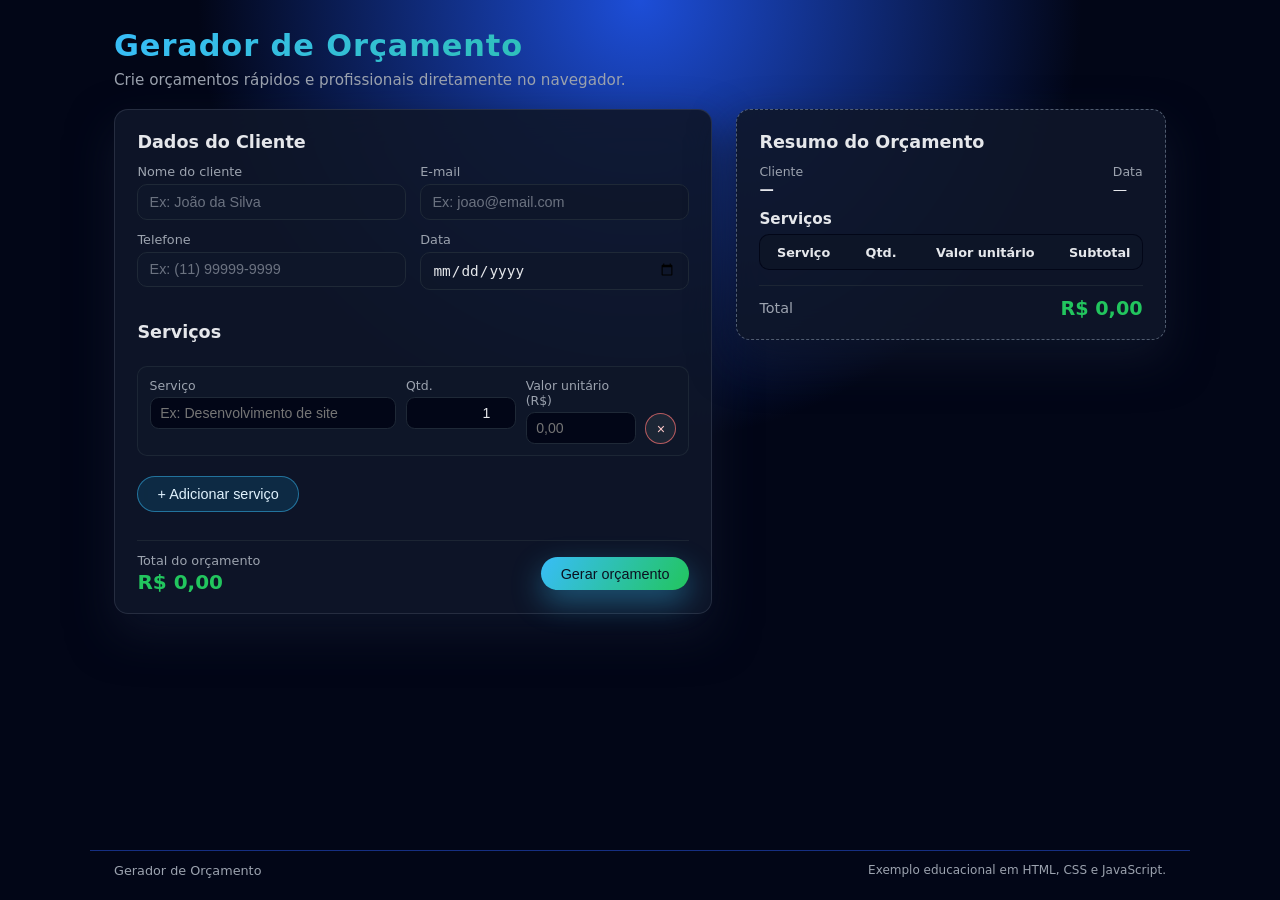
==== index.html @ c59b849d "v1" ====
<!DOCTYPE html>
<html lang="pt-BR">
<head>
  <meta charset="UTF-8" />
  <meta name="viewport" content="width=device-width, initial-scale=1.0" />
  <title>Gerador de Orçamento</title>
  <link rel="stylesheet" href="style.css" />
</head>
<body>
  <header class="header">
    <div class="container header__content">
      <h1 class="logo">Gerador de Orçamento</h1>
      <p class="subtitle">Crie orçamentos rápidos e profissionais diretamente no navegador.</p>
    </div>
  </header>

  <main class="main container">
    <section class="card">
      <h2 class="card__title">Dados do Cliente</h2>
      <form id="budget-form" class="form">
        <div class="form__row">
          <div class="form__group">
            <label for="client-name">Nome do cliente</label>
            <input type="text" id="client-name" name="clientName" placeholder="Ex: João da Silva" required />
          </div>
          <div class="form__group">
            <label for="client-email">E-mail</label>
            <input type="email" id="client-email" name="clientEmail" placeholder="Ex: joao@email.com" />
          </div>
        </div>

        <div class="form__row">
          <div class="form__group">
            <label for="client-phone">Telefone</label>
            <input type="tel" id="client-phone" name="clientPhone" placeholder="Ex: (11) 99999-9999" />
          </div>
          <div class="form__group">
            <label for="budget-date">Data</label>
            <input type="date" id="budget-date" name="budgetDate" />
          </div>
        </div>

        <h2 class="card__title card__title--spaced">Serviços</h2>

        <div id="services-list" class="services">
          <!-- Linha de serviço adicionada via JS como template inicial -->
        </div>

        <button type="button" id="add-service" class="btn btn--secondary">
          + Adicionar serviço
        </button>

        <div class="total">
          <div class="total__info">
            <span class="total__label">Total do orçamento</span>
            <strong id="total-amount" class="total__value">R$ 0,00</strong>
          </div>
          <button type="submit" class="btn btn--primary">
            Gerar orçamento
          </button>
        </div>
      </form>
    </section>

    <section id="budget-result" class="card card--result" aria-live="polite">
      <h2 class="card__title">Resumo do Orçamento</h2>
      <div class="result__header">
        <div>
          <p class="result__label">Cliente</p>
          <p id="result-client-name" class="result__value result__value--strong">—</p>
        </div>
        <div>
          <p class="result__label">Data</p>
          <p id="result-date" class="result__value">—</p>
        </div>
      </div>

      <div class="result__services">
        <h3 class="result__subtitle">Serviços</h3>
        <table class="result__table">
          <thead>
            <tr>
              <th>Serviço</th>
              <th class="align-right">Qtd.</th>
              <th class="align-right">Valor unitário</th>
              <th class="align-right">Subtotal</th>
            </tr>
          </thead>
          <tbody id="result-services-body">
            <!-- Linhas de serviços geradas via JS -->
          </tbody>
        </table>
      </div>

      <div class="result__footer">
        <span class="result__total-label">Total</span>
        <strong id="result-total" class="result__total-value">R$ 0,00</strong>
      </div>
    </section>
  </main>

  <footer class="footer">
    <div class="container footer__content">
      <span>Gerador de Orçamento</span>
      <span class="footer__small">Exemplo educacional em HTML, CSS e JavaScript.</span>
    </div>
  </footer>

  <script src="script.js"></script>
</body>
</html>
---- style.css ----
*,
*::before,
*::after {
  box-sizing: border-box;
}

:root {
  --bg: #0f172a;
  --bg-soft: #111827;
  --card: #020617;
  --primary: #0ea5e9;
  --primary-soft: rgba(14, 165, 233, 0.15);
  --accent: #22c55e;
  --text: #e5e7eb;
  --text-soft: #9ca3af;
  --border: #1f2937;
  --danger: #ef4444;
  --radius-lg: 14px;
  --radius-md: 10px;
  --shadow-soft: 0 20px 45px rgba(15, 23, 42, 0.8);
}

html,
body {
  margin: 0;
  padding: 0;
  font-family: system-ui, -apple-system, BlinkMacSystemFont, "Segoe UI", sans-serif;
  background: radial-gradient(circle at top, #1d4ed8 0, #020617 40%, #020617 100%);
  color: var(--text);
  min-height: 100vh;
}

body {
  display: flex;
  flex-direction: column;
}

.container {
  width: 100%;
  max-width: 1100px;
  margin: 0 auto;
  padding: 0 1.5rem;
}

.header {
  padding: 1.75rem 0 1.25rem;
}

.header__content {
  display: flex;
  flex-direction: column;
  gap: 0.5rem;
}

.logo {
  margin: 0;
  font-size: 1.9rem;
  letter-spacing: 0.03em;
  background: linear-gradient(120deg, #38bdf8, #22c55e);
  -webkit-background-clip: text;
  background-clip: text;
  color: transparent;
}

.subtitle {
  margin: 0;
  color: var(--text-soft);
  font-size: 0.95rem;
}

.main {
  flex: 1;
  display: flex;
  flex-direction: column;
  gap: 1.5rem;
  padding-bottom: 2rem;
}

.card {
  background: rgba(15, 23, 42, 0.9);
  border-radius: var(--radius-lg);
  border: 1px solid rgba(148, 163, 184, 0.18);
  box-shadow: var(--shadow-soft);
  padding: 1.4rem 1.4rem 1.2rem;
  backdrop-filter: blur(18px);
}

.card--result {
  border-style: dashed;
  border-color: rgba(148, 163, 184, 0.5);
}

.card__title {
  margin: 0 0 0.75rem;
  font-size: 1.1rem;
  font-weight: 600;
  display: flex;
  align-items: center;
  gap: 0.4rem;
}

.card__title--spaced {
  margin-top: 1.25rem;
}

.form {
  display: flex;
  flex-direction: column;
  gap: 0.75rem;
}

.form__row {
  display: flex;
  flex-wrap: wrap;
  gap: 0.9rem;
}

.form__group {
  flex: 1 1 220px;
  display: flex;
  flex-direction: column;
  gap: 0.3rem;
}

.form__group label {
  font-size: 0.8rem;
  color: var(--text-soft);
}

.form__group input {
  padding: 0.55rem 0.7rem;
  border-radius: var(--radius-md);
  border: 1px solid var(--border);
  background: rgba(15, 23, 42, 0.9);
  color: var(--text);
  font-size: 0.9rem;
  outline: none;
  transition: border-color 0.15s ease, box-shadow 0.15s ease, background 0.15s ease;
}

.form__group input::placeholder {
  color: #6b7280;
}

.form__group input:focus {
  border-color: var(--primary);
  box-shadow: 0 0 0 1px rgba(56, 189, 248, 0.3);
  background: rgba(15, 23, 42, 1);
}

.services {
  display: flex;
  flex-direction: column;
  gap: 0.6rem;
}

.service-row {
  display: flex;
  flex-wrap: wrap;
  gap: 0.6rem;
  padding: 0.7rem;
  border-radius: var(--radius-md);
  background: rgba(15, 23, 42, 0.9);
  border: 1px solid rgba(31, 41, 55, 0.9);
}

.service-row__field {
  display: flex;
  flex-direction: column;
  gap: 0.25rem;
  flex: 1 1 180px;
}

.service-row__field--small {
  max-width: 110px;
}

.service-row__field label {
  font-size: 0.78rem;
  color: var(--text-soft);
}

.service-row__field input {
  padding: 0.45rem 0.6rem;
  border-radius: 0.55rem;
  border: 1px solid var(--border);
  background: #020617;
  color: var(--text);
  font-size: 0.88rem;
}

.service-row__field input[type="number"] {
  text-align: right;
}

.service-row__actions {
  display: flex;
  flex-direction: column;
  justify-content: flex-end;
}

.btn {
  border-radius: 999px;
  border: none;
  cursor: pointer;
  font-size: 0.9rem;
  font-weight: 500;
  padding: 0.55rem 1.2rem;
  display: inline-flex;
  align-items: center;
  justify-content: center;
  gap: 0.35rem;
  transition: background 0.15s ease, box-shadow 0.15s ease, transform 0.08s ease, opacity 0.15s ease;
  white-space: nowrap;
}

.btn--primary {
  background: linear-gradient(120deg, #38bdf8, #22c55e);
  color: #0b1120;
  box-shadow: 0 12px 30px rgba(56, 189, 248, 0.4);
}

.btn--primary:hover {
  transform: translateY(-1px);
  box-shadow: 0 16px 36px rgba(56, 189, 248, 0.5);
}

.btn--secondary {
  background: var(--primary-soft);
  color: #e0f2fe;
  border: 1px solid rgba(56, 189, 248, 0.5);
  margin-top: 0.5rem;
  align-self: flex-start;
}

.btn--secondary:hover {
  background: rgba(56, 189, 248, 0.18);
}

.btn--icon {
  padding-inline: 0.65rem;
  padding-block: 0.4rem;
  background: rgba(31, 41, 55, 0.9);
  color: #fecaca;
  border-radius: 999px;
  border: 1px solid rgba(248, 113, 113, 0.7);
}

.btn--icon:hover {
  background: rgba(248, 113, 113, 0.1);
}

.btn:active {
  transform: translateY(0);
  box-shadow: none;
}

.total {
  margin-top: 1rem;
  padding-top: 0.75rem;
  border-top: 1px solid rgba(31, 41, 55, 0.85);
  display: flex;
  flex-wrap: wrap;
  align-items: center;
  gap: 0.75rem;
  justify-content: space-between;
}

.total__info {
  display: flex;
  flex-direction: column;
  gap: 0.15rem;
}

.total__label {
  font-size: 0.8rem;
  color: var(--text-soft);
}

.total__value {
  font-size: 1.25rem;
  color: var(--accent);
}

.footer {
  padding: 1rem 0 1.4rem;
  font-size: 0.8rem;
  color: var(--text-soft);
}

.footer__content {
  display: flex;
  justify-content: space-between;
  align-items: center;
  gap: 0.5rem;
  border-top: 1px solid rgba(30, 64, 175, 0.7);
  padding-top: 0.75rem;
}

.footer__small {
  font-size: 0.75rem;
}

.result__header {
  display: flex;
  flex-wrap: wrap;
  justify-content: space-between;
  gap: 0.75rem;
  margin-bottom: 0.8rem;
}

.result__label {
  margin: 0;
  font-size: 0.78rem;
  color: var(--text-soft);
}

.result__value {
  margin: 0.1rem 0 0;
  font-size: 0.9rem;
}

.result__value--strong {
  font-weight: 600;
}

.result__subtitle {
  margin: 0 0 0.4rem;
  font-size: 0.95rem;
}

.result__table {
  width: 100%;
  border-collapse: collapse;
  border-radius: var(--radius-md);
  overflow: hidden;
  background: #020617;
  border: 1px solid rgba(31, 41, 55, 0.9);
}

.result__table th,
.result__table td {
  padding: 0.6rem 0.7rem;
  font-size: 0.8rem;
}

.result__table thead {
  background: rgba(15, 23, 42, 0.9);
}

.result__table tbody tr:nth-child(odd) {
  background: #020617;
}

.result__table tbody tr:nth-child(even) {
  background: #020617;
}

.align-right {
  text-align: right;
}

.result__footer {
  margin-top: 0.9rem;
  padding-top: 0.7rem;
  border-top: 1px solid rgba(31, 41, 55, 0.85);
  display: flex;
  justify-content: space-between;
  align-items: center;
}

.result__total-label {
  font-size: 0.9rem;
  color: var(--text-soft);
}

.result__total-value {
  font-size: 1.2rem;
  color: var(--accent);
}

@media (min-width: 900px) {
  .main {
    flex-direction: row;
    align-items: flex-start;
  }

  .card {
    flex: 1;
  }

  .card--result {
    max-width: 430px;
  }
}

@media (max-width: 480px) {
  .card {
    padding: 1.1rem 1rem;
  }

  .header__content {
    text-align: left;
  }

  .logo {
    font-size: 1.6rem;
  }

  .footer__content {
    flex-direction: column;
    align-items: flex-start;
  }
}
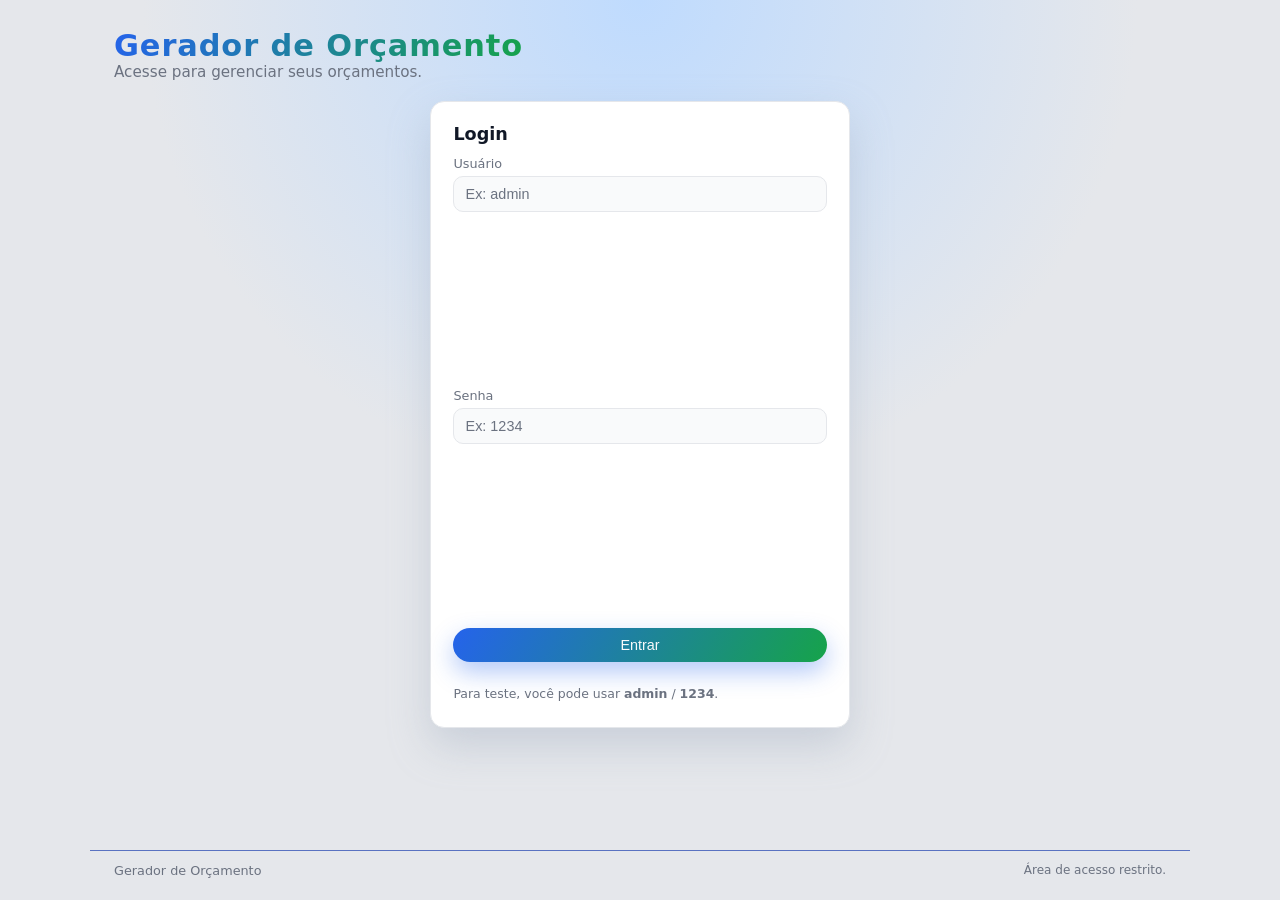
==== commit 03bdd890: "V1.1" ====
--- a/index.html
+++ b/index.html
@@ -9,8 +9,13 @@
 <body>
   <header class="header">
     <div class="container header__content">
-      <h1 class="logo">Gerador de Orçamento</h1>
-      <p class="subtitle">Crie orçamentos rápidos e profissionais diretamente no navegador.</p>
+      <div>
+        <h1 class="logo">Gerador de Orçamento</h1>
+        <p class="subtitle">Crie, salve, consulte e imprima seus orçamentos.</p>
+      </div>
+      <button type="button" id="logout-button" class="btn btn--ghost">
+        Sair
+      </button>
     </div>
   </header>
 
@@ -55,9 +60,14 @@
             <span class="total__label">Total do orçamento</span>
             <strong id="total-amount" class="total__value">R$ 0,00</strong>
           </div>
-          <button type="submit" class="btn btn--primary">
-            Gerar orçamento
-          </button>
+          <div class="total__actions">
+            <button type="button" id="print-budget" class="btn btn--light">
+              PDF / Imprimir
+            </button>
+            <button type="submit" class="btn btn--primary">
+              Gerar e salvar
+            </button>
+          </div>
         </div>
       </form>
     </section>
@@ -93,8 +103,21 @@
       </div>
 
       <div class="result__footer">
-        <span class="result__total-label">Total</span>
-        <strong id="result-total" class="result__total-value">R$ 0,00</strong>
+        <div class="result__footer-left">
+          <span class="result__total-label">Total</span>
+          <strong id="result-total" class="result__total-value">R$ 0,00</strong>
+        </div>
+        <button type="button" id="download-txt" class="btn btn--light btn--small">
+          Baixar TXT
+        </button>
+      </div>
+
+      <div class="history">
+        <h3 class="history__title">Histórico de orçamentos</h3>
+        <p class="history__hint">Selecione um orçamento salvo para visualizar e imprimir novamente.</p>
+        <ul id="history-list" class="history__list">
+          <!-- Itens de histórico gerados via JS -->
+        </ul>
       </div>
     </section>
   </main>
--- a/style.css
+++ b/style.css
@@ -5,15 +5,15 @@
 }
 
 :root {
-  --bg: #0f172a;
-  --bg-soft: #111827;
-  --card: #020617;
-  --primary: #0ea5e9;
-  --primary-soft: rgba(14, 165, 233, 0.15);
-  --accent: #22c55e;
-  --text: #e5e7eb;
-  --text-soft: #9ca3af;
-  --border: #1f2937;
+  --bg: #f5f7fb;
+  --bg-soft: #edf2ff;
+  --card: #ffffff;
+  --primary: #2563eb;
+  --primary-soft: rgba(37, 99, 235, 0.1);
+  --accent: #16a34a;
+  --text: #111827;
+  --text-soft: #6b7280;
+  --border: #e5e7eb;
   --danger: #ef4444;
   --radius-lg: 14px;
   --radius-md: 10px;
@@ -25,7 +25,7 @@
   margin: 0;
   padding: 0;
   font-family: system-ui, -apple-system, BlinkMacSystemFont, "Segoe UI", sans-serif;
-  background: radial-gradient(circle at top, #1d4ed8 0, #020617 40%, #020617 100%);
+  background: radial-gradient(circle at top, #bfdbfe 0, #e5e7eb 45%, #e5e7eb 100%);
   color: var(--text);
   min-height: 100vh;
 }
@@ -48,15 +48,17 @@
 
 .header__content {
   display: flex;
-  flex-direction: column;
-  gap: 0.5rem;
+  flex-direction: row;
+  justify-content: space-between;
+  align-items: center;
+  gap: 1rem;
 }
 
 .logo {
   margin: 0;
   font-size: 1.9rem;
   letter-spacing: 0.03em;
-  background: linear-gradient(120deg, #38bdf8, #22c55e);
+  background: linear-gradient(120deg, #2563eb, #16a34a);
   -webkit-background-clip: text;
   background-clip: text;
   color: transparent;
@@ -77,12 +79,11 @@
 }
 
 .card {
-  background: rgba(15, 23, 42, 0.9);
+  background: var(--card);
   border-radius: var(--radius-lg);
-  border: 1px solid rgba(148, 163, 184, 0.18);
-  box-shadow: var(--shadow-soft);
+  border: 1px solid var(--border);
+  box-shadow: 0 18px 40px rgba(148, 163, 184, 0.35);
   padding: 1.4rem 1.4rem 1.2rem;
-  backdrop-filter: blur(18px);
 }
 
 .card--result {
@@ -131,7 +132,7 @@
   padding: 0.55rem 0.7rem;
   border-radius: var(--radius-md);
   border: 1px solid var(--border);
-  background: rgba(15, 23, 42, 0.9);
+  background: #f9fafb;
   color: var(--text);
   font-size: 0.9rem;
   outline: none;
@@ -152,6 +153,7 @@
   display: flex;
   flex-direction: column;
   gap: 0.6rem;
+  margin-top: 0.35rem;
 }
 
 .service-row {
@@ -160,8 +162,8 @@
   gap: 0.6rem;
   padding: 0.7rem;
   border-radius: var(--radius-md);
-  background: rgba(15, 23, 42, 0.9);
-  border: 1px solid rgba(31, 41, 55, 0.9);
+  background: #f9fafb;
+  border: 1px solid var(--border);
 }
 
 .service-row__field {
@@ -184,7 +186,7 @@
   padding: 0.45rem 0.6rem;
   border-radius: 0.55rem;
   border: 1px solid var(--border);
-  background: #020617;
+  background: #ffffff;
   color: var(--text);
   font-size: 0.88rem;
 }
@@ -215,39 +217,67 @@
 }
 
 .btn--primary {
-  background: linear-gradient(120deg, #38bdf8, #22c55e);
-  color: #0b1120;
-  box-shadow: 0 12px 30px rgba(56, 189, 248, 0.4);
+  background: linear-gradient(120deg, #2563eb, #16a34a);
+  color: #f9fafb;
+  box-shadow: 0 10px 24px rgba(37, 99, 235, 0.35);
 }
 
 .btn--primary:hover {
   transform: translateY(-1px);
-  box-shadow: 0 16px 36px rgba(56, 189, 248, 0.5);
+  box-shadow: 0 14px 32px rgba(37, 99, 235, 0.4);
 }
 
 .btn--secondary {
   background: var(--primary-soft);
-  color: #e0f2fe;
-  border: 1px solid rgba(56, 189, 248, 0.5);
+  color: #1d4ed8;
+  border: 1px solid rgba(37, 99, 235, 0.4);
   margin-top: 0.5rem;
   align-self: flex-start;
 }
 
 .btn--secondary:hover {
-  background: rgba(56, 189, 248, 0.18);
+  background: rgba(37, 99, 235, 0.16);
 }
 
 .btn--icon {
   padding-inline: 0.65rem;
   padding-block: 0.4rem;
-  background: rgba(31, 41, 55, 0.9);
-  color: #fecaca;
+  background: #fef2f2;
+  color: #b91c1c;
   border-radius: 999px;
   border: 1px solid rgba(248, 113, 113, 0.7);
 }
 
 .btn--icon:hover {
-  background: rgba(248, 113, 113, 0.1);
+  background: rgba(248, 113, 113, 0.15);
+}
+
+.btn--light {
+  background: #ffffff;
+  color: #1f2937;
+  border: 1px solid var(--border);
+  box-shadow: 0 6px 16px rgba(148, 163, 184, 0.25);
+}
+
+.btn--light:hover {
+  background: #f9fafb;
+}
+
+.btn--ghost {
+  background: transparent;
+  color: #6b7280;
+  border: 1px solid transparent;
+  padding-inline: 0.9rem;
+}
+
+.btn--ghost:hover {
+  border-color: var(--border);
+  background: rgba(148, 163, 184, 0.12);
+}
+
+.btn--small {
+  padding: 0.45rem 0.9rem;
+  font-size: 0.8rem;
 }
 
 .btn:active {
@@ -280,6 +310,12 @@
 .total__value {
   font-size: 1.25rem;
   color: var(--accent);
+}
+
+.total__actions {
+  display: flex;
+  gap: 0.5rem;
+  flex-wrap: wrap;
 }
 
 .footer {
@@ -334,8 +370,8 @@
   border-collapse: collapse;
   border-radius: var(--radius-md);
   overflow: hidden;
-  background: #020617;
-  border: 1px solid rgba(31, 41, 55, 0.9);
+  background: #ffffff;
+  border: 1px solid var(--border);
 }
 
 .result__table th,
@@ -345,15 +381,15 @@
 }
 
 .result__table thead {
-  background: rgba(15, 23, 42, 0.9);
+  background: #eff6ff;
 }
 
 .result__table tbody tr:nth-child(odd) {
-  background: #020617;
+  background: #ffffff;
 }
 
 .result__table tbody tr:nth-child(even) {
-  background: #020617;
+  background: #f9fafb;
 }
 
 .align-right {
@@ -379,6 +415,116 @@
   color: var(--accent);
 }
 
+.result__footer-left {
+  display: flex;
+  flex-direction: column;
+  gap: 0.25rem;
+}
+
+.history {
+  margin-top: 1.2rem;
+  padding-top: 0.9rem;
+  border-top: 1px solid var(--border);
+}
+
+.history__title {
+  margin: 0 0 0.25rem;
+  font-size: 0.92rem;
+}
+
+.history__hint {
+  margin: 0 0 0.45rem;
+  font-size: 0.78rem;
+  color: var(--text-soft);
+}
+
+.history__list {
+  list-style: none;
+  padding: 0;
+  margin: 0;
+  display: flex;
+  flex-direction: column;
+  gap: 0.35rem;
+  max-height: 220px;
+  overflow-y: auto;
+}
+
+.history__item {
+  display: flex;
+  justify-content: space-between;
+  align-items: center;
+  gap: 0.5rem;
+  padding: 0.45rem 0.6rem;
+  border-radius: 999px;
+  background: #f3f4f6;
+  font-size: 0.78rem;
+}
+
+.history__item-main {
+  display: flex;
+  flex-direction: column;
+}
+
+.history__client {
+  font-weight: 500;
+}
+
+.history__meta {
+  color: var(--text-soft);
+  font-size: 0.74rem;
+}
+
+.history__buttons {
+  display: flex;
+  gap: 0.35rem;
+}
+
+.history__btn {
+  border-radius: 999px;
+  border: 1px solid var(--border);
+  background: #ffffff;
+  padding: 0.25rem 0.5rem;
+  cursor: pointer;
+  font-size: 0.72rem;
+  color: #374151;
+}
+
+.history__btn:hover {
+  background: #eef2ff;
+}
+
+@media print {
+  @page {
+    size: A4;
+    margin: 15mm;
+  }
+
+  body {
+    background: #ffffff;
+  }
+
+  .header,
+  .footer,
+  .main > .card:first-of-type,
+  #add-service,
+  .btn {
+    display: none !important;
+  }
+
+  .main {
+    padding: 0;
+  }
+
+  .card--result {
+    box-shadow: none;
+    border: none;
+  }
+
+  .history__buttons .history__btn {
+    display: none !important;
+  }
+}
+
 @media (min-width: 900px) {
   .main {
     flex-direction: row;
